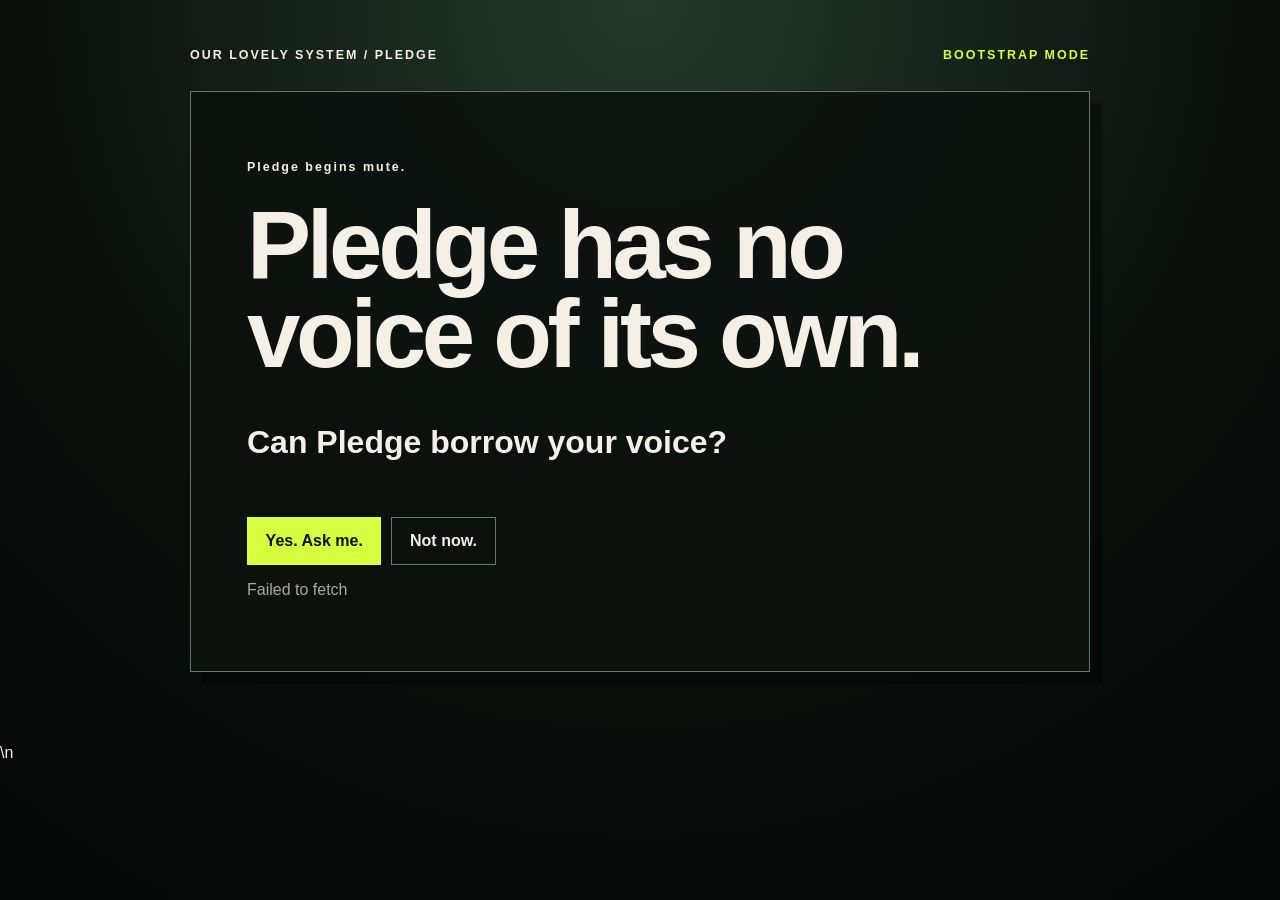
==== index.html @ 9905e657 "Activate Pledge when a usable voice exists" ====
<!doctype html>
<html lang="en">
<head>
  <meta charset="utf-8">
  <meta name="viewport" content="width=device-width,initial-scale=1">
  <meta name="description" content="Pledge borrows human voices, with permission, for a limited time.">
  <title>Pledge — Our Lovely System</title>
  <link rel="stylesheet" href="./styles.css">
</head>
<body>
  <main class="shell">
    <header class="masthead">
      <p class="eyebrow">OUR LOVELY SYSTEM / PLEDGE</p>
      <p id="modeLabel" class="mode">BOOTSTRAP MODE</p>
    </header>

    <section id="landing" class="panel hero" aria-labelledby="landingTitle">
      <p id="landingKicker" class="kicker">Pledge begins mute.</p>
      <h1 id="landingTitle">Pledge has no voice of its own.</h1>
      <p id="landingQuestion" class="question">Can Pledge borrow your voice?</p>
      <audio id="challengeAudio" controls hidden></audio>
      <div id="bootstrapActions" class="actions">
        <button id="agreeButton" class="primary" type="button">Yes. Ask me.</button>
        <button id="declineButton" class="quiet" type="button">Not now.</button>
      </div>
      <p id="landingStatus" class="status" aria-live="polite"></p>
    </section>

    <section id="solicitation" class="panel" aria-labelledby="solicitationTitle" hidden>
      <p class="kicker">VOICE SOLICITATION / BOOTSTRAP</p>
      <h2 id="solicitationTitle">Lend Pledge a question.</h2>
      <p class="prompt">Record a voice track that asks the listener:</p>
      <blockquote>Who are you?</blockquote>
      <p class="allowance">Humor, rearrangement, and interpretation are welcome. Perform the function; exact repetition is unnecessary.</p>

      <div class="recorder" aria-label="Voice recorder">
        <div class="meter-frame">
          <div class="meter-heading"><span>MICROPHONE</span><span id="meterState">READY</span></div>
          <canvas id="meter" width="900" height="120" aria-label="Live microphone level"></canvas>
        </div>
        <div class="controls">
          <button id="recordButton" class="primary" type="button">Record</button>
          <button id="stopButton" type="button" disabled>Stop</button>
          <button id="discardButton" type="button" disabled>Discard</button>
        </div>
        <p class="timer"><span id="recordingState">Ready</span> <span id="timer">0:00</span></p>
        <audio id="preview" controls hidden></audio>
      </div>

      <fieldset>
        <legend>How long may Pledge borrow this recording?</legend>
        <label><input type="radio" name="term" value="1-day" checked> 1 day</label>
        <label><input type="radio" name="term" value="1-week"> 1 week</label>
        <label><input type="radio" name="term" value="1-month"> 1 month</label>
        <label><input type="radio" name="term" value="1-year"> 1 year</label>
      </fieldset>

      <div class="actions">
        <button id="submitButton" class="primary" type="button" disabled>Submit voice</button>
        <button id="cancelButton" class="quiet" type="button">Cancel</button>
      </div>
      <p id="submissionStatus" class="status" aria-live="polite"></p>
      <p class="prototype-note">Pledge accepts the envelope now. Transcription and content validation happen later.</p>
    </section>

    <section id="comeBack" class="panel hero" aria-labelledby="comeBackTitle" hidden>
      <p class="kicker">ENVELOPE ACCEPTED</p>
      <h2 id="comeBackTitle">Come back soon.</h2>
      <p>Your recording is durable and queued. Content evaluation happens asynchronously; you do not need to wait.</p>
      <button id="returnButton" class="primary" type="button">Return to Pledge</button>
    </section>
  </main>
  <script src="./config.js"></script>\n  <script src="./app.js"></script>
</body>
</html>
---- styles.css ----
:root{color-scheme:dark;--ink:#f4f0e5;--muted:#aaa89f;--paper:#111713;--line:#69756b;--acid:#d6ff3f;--danger:#ff725c;font-family:Arial,Helvetica,sans-serif}
*{box-sizing:border-box}
body{margin:0;min-height:100vh;color:var(--ink);background:radial-gradient(circle at 50% 0,#25392b 0,#0b100d 54%,#050706 100%)}
button,input{font:inherit}
button{min-height:48px;padding:.7rem 1.1rem;border:1px solid var(--line);background:#263029;color:var(--ink);font-weight:800;cursor:pointer}
button:hover:not(:disabled){border-color:var(--acid);color:var(--acid)}
button:disabled{cursor:not-allowed;opacity:.42}
button.primary{background:var(--acid);border-color:var(--acid);color:#111}
button.primary:hover:not(:disabled){background:#edff9e;color:#111}
button.quiet{background:transparent}
.shell{width:min(900px,calc(100% - 32px));margin:0 auto;padding:36px 0 72px}
.masthead{display:flex;justify-content:space-between;gap:20px;align-items:center;margin-bottom:16px}
.eyebrow,.mode,.kicker{font-size:.78rem;font-weight:900;letter-spacing:.16em}
.mode{color:var(--acid)}
.panel{border:1px solid var(--line);background:rgba(12,18,14,.94);box-shadow:12px 12px 0 rgba(0,0,0,.35);padding:clamp(24px,5vw,56px)}
.hero{min-height:440px;display:flex;flex-direction:column;justify-content:center}
h1,h2{max-width:780px;margin:.15em 0;font-size:clamp(2.6rem,8vw,6rem);line-height:.92;letter-spacing:-.045em}
h2{font-size:clamp(2.2rem,6vw,4.8rem)}
.question,.prompt{font-size:clamp(1.25rem,3vw,2rem);font-weight:700}
blockquote{margin:22px 0;padding:18px 24px;border-left:7px solid var(--acid);font-size:clamp(2rem,6vw,4rem);font-weight:900}
.allowance,.status,.prototype-note{color:var(--muted)}
.actions,.controls{display:flex;flex-wrap:wrap;gap:10px;margin-top:24px}
.recorder{margin:28px 0}
.meter-frame{border:1px solid var(--line);padding:10px;background:#050706}
.meter-heading{display:flex;justify-content:space-between;font-size:.72rem;font-weight:900;letter-spacing:.16em;color:var(--muted)}
canvas{display:block;width:100%;height:100px;margin-top:8px;background:#020302}
.timer{display:flex;justify-content:space-between;font-variant-numeric:tabular-nums}
audio{width:100%;margin-top:12px}
fieldset{display:flex;flex-wrap:wrap;gap:12px 24px;margin:24px 0 0;padding:18px;border:1px solid var(--line)}
legend{padding:0 8px;font-weight:800}
label{white-space:nowrap}
.prototype-note{border-top:1px solid var(--line);margin-top:24px;padding-top:16px;font-size:.9rem}
[hidden]{display:none!important}
@media(max-width:600px){.shell{width:min(100% - 20px,900px);padding-top:14px}.masthead{align-items:flex-start;flex-direction:column;gap:4px}.panel{padding:24px 18px}.hero{min-height:390px}fieldset{display:grid}.actions button{flex:1 1 100%}}
@media(prefers-reduced-motion:reduce){*{scroll-behavior:auto!important}}
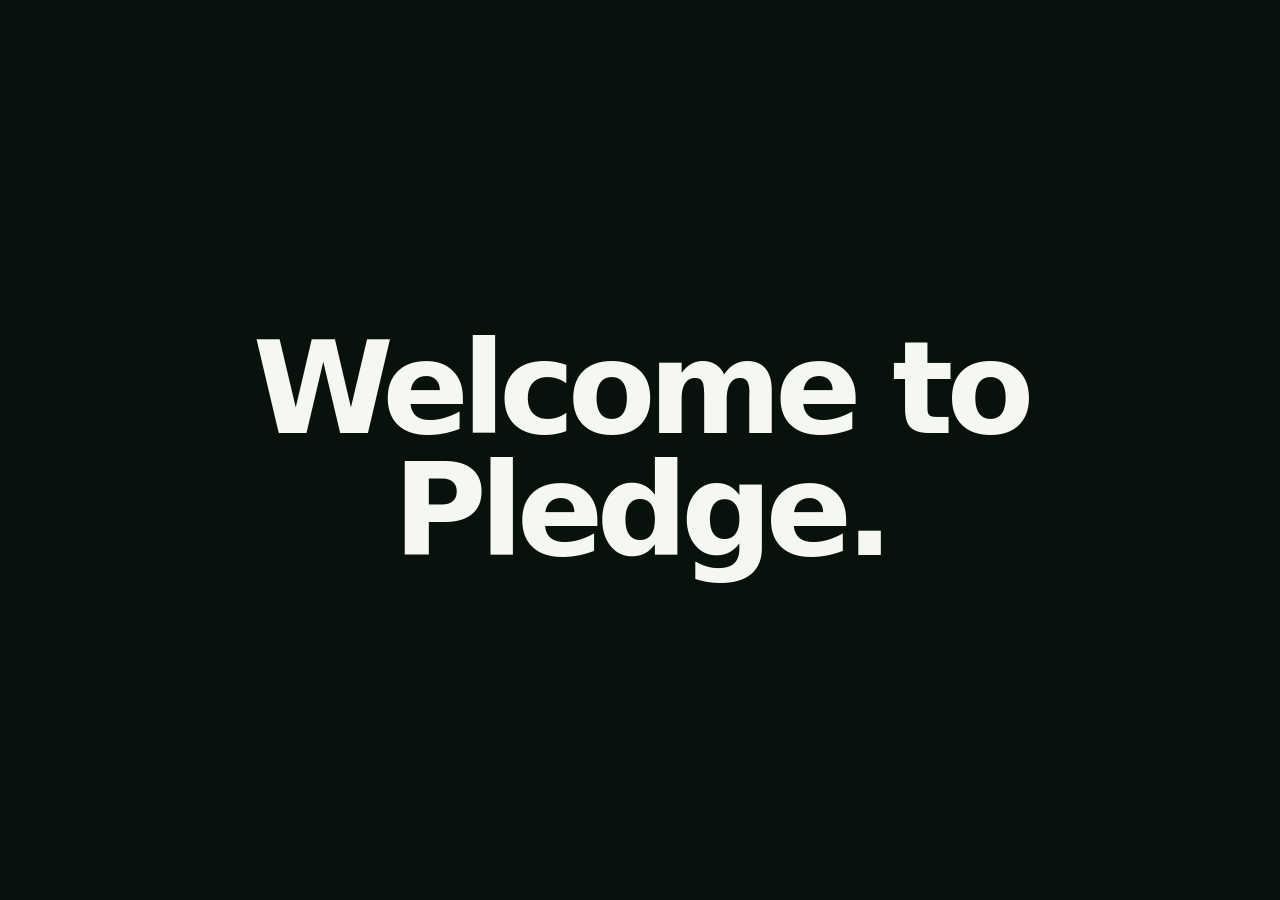
==== commit 6ab1f418: "Add minimal Pledge welcome page" ====
--- a/index.html
+++ b/index.html
@@ -2,74 +2,41 @@
 <html lang="en">
 <head>
   <meta charset="utf-8">
-  <meta name="viewport" content="width=device-width,initial-scale=1">
-  <meta name="description" content="Pledge borrows human voices, with permission, for a limited time.">
-  <title>Pledge — Our Lovely System</title>
-  <link rel="stylesheet" href="./styles.css">
+  <meta name="viewport" content="width=device-width, initial-scale=1">
+  <title>Pledge</title>
+  <style>
+    * {
+      box-sizing: border-box;
+    }
+
+    html,
+    body {
+      min-height: 100%;
+      margin: 0;
+    }
+
+    body {
+      display: grid;
+      min-height: 100vh;
+      place-items: center;
+      padding: 2rem;
+      color: #f5f7f2;
+      background: #08110c;
+      font-family: system-ui, -apple-system, BlinkMacSystemFont, "Segoe UI", sans-serif;
+    }
+
+    h1 {
+      margin: 0;
+      font-size: clamp(3rem, 10vw, 8rem);
+      line-height: 0.95;
+      letter-spacing: -0.055em;
+      text-align: center;
+    }
+  </style>
 </head>
 <body>
-  <main class="shell">
-    <header class="masthead">
-      <p class="eyebrow">OUR LOVELY SYSTEM / PLEDGE</p>
-      <p id="modeLabel" class="mode">BOOTSTRAP MODE</p>
-    </header>
-
-    <section id="landing" class="panel hero" aria-labelledby="landingTitle">
-      <p id="landingKicker" class="kicker">Pledge begins mute.</p>
-      <h1 id="landingTitle">Pledge has no voice of its own.</h1>
-      <p id="landingQuestion" class="question">Can Pledge borrow your voice?</p>
-      <audio id="challengeAudio" controls hidden></audio>
-      <div id="bootstrapActions" class="actions">
-        <button id="agreeButton" class="primary" type="button">Yes. Ask me.</button>
-        <button id="declineButton" class="quiet" type="button">Not now.</button>
-      </div>
-      <p id="landingStatus" class="status" aria-live="polite"></p>
-    </section>
-
-    <section id="solicitation" class="panel" aria-labelledby="solicitationTitle" hidden>
-      <p class="kicker">VOICE SOLICITATION / BOOTSTRAP</p>
-      <h2 id="solicitationTitle">Lend Pledge a question.</h2>
-      <p class="prompt">Record a voice track that asks the listener:</p>
-      <blockquote>Who are you?</blockquote>
-      <p class="allowance">Humor, rearrangement, and interpretation are welcome. Perform the function; exact repetition is unnecessary.</p>
-
-      <div class="recorder" aria-label="Voice recorder">
-        <div class="meter-frame">
-          <div class="meter-heading"><span>MICROPHONE</span><span id="meterState">READY</span></div>
-          <canvas id="meter" width="900" height="120" aria-label="Live microphone level"></canvas>
-        </div>
-        <div class="controls">
-          <button id="recordButton" class="primary" type="button">Record</button>
-          <button id="stopButton" type="button" disabled>Stop</button>
-          <button id="discardButton" type="button" disabled>Discard</button>
-        </div>
-        <p class="timer"><span id="recordingState">Ready</span> <span id="timer">0:00</span></p>
-        <audio id="preview" controls hidden></audio>
-      </div>
-
-      <fieldset>
-        <legend>How long may Pledge borrow this recording?</legend>
-        <label><input type="radio" name="term" value="1-day" checked> 1 day</label>
-        <label><input type="radio" name="term" value="1-week"> 1 week</label>
-        <label><input type="radio" name="term" value="1-month"> 1 month</label>
-        <label><input type="radio" name="term" value="1-year"> 1 year</label>
-      </fieldset>
-
-      <div class="actions">
-        <button id="submitButton" class="primary" type="button" disabled>Submit voice</button>
-        <button id="cancelButton" class="quiet" type="button">Cancel</button>
-      </div>
-      <p id="submissionStatus" class="status" aria-live="polite"></p>
-      <p class="prototype-note">Pledge accepts the envelope now. Transcription and content validation happen later.</p>
-    </section>
-
-    <section id="comeBack" class="panel hero" aria-labelledby="comeBackTitle" hidden>
-      <p class="kicker">ENVELOPE ACCEPTED</p>
-      <h2 id="comeBackTitle">Come back soon.</h2>
-      <p>Your recording is durable and queued. Content evaluation happens asynchronously; you do not need to wait.</p>
-      <button id="returnButton" class="primary" type="button">Return to Pledge</button>
-    </section>
+  <main>
+    <h1>Welcome to Pledge.</h1>
   </main>
-  <script src="./config.js"></script>\n  <script src="./app.js"></script>
 </body>
 </html>
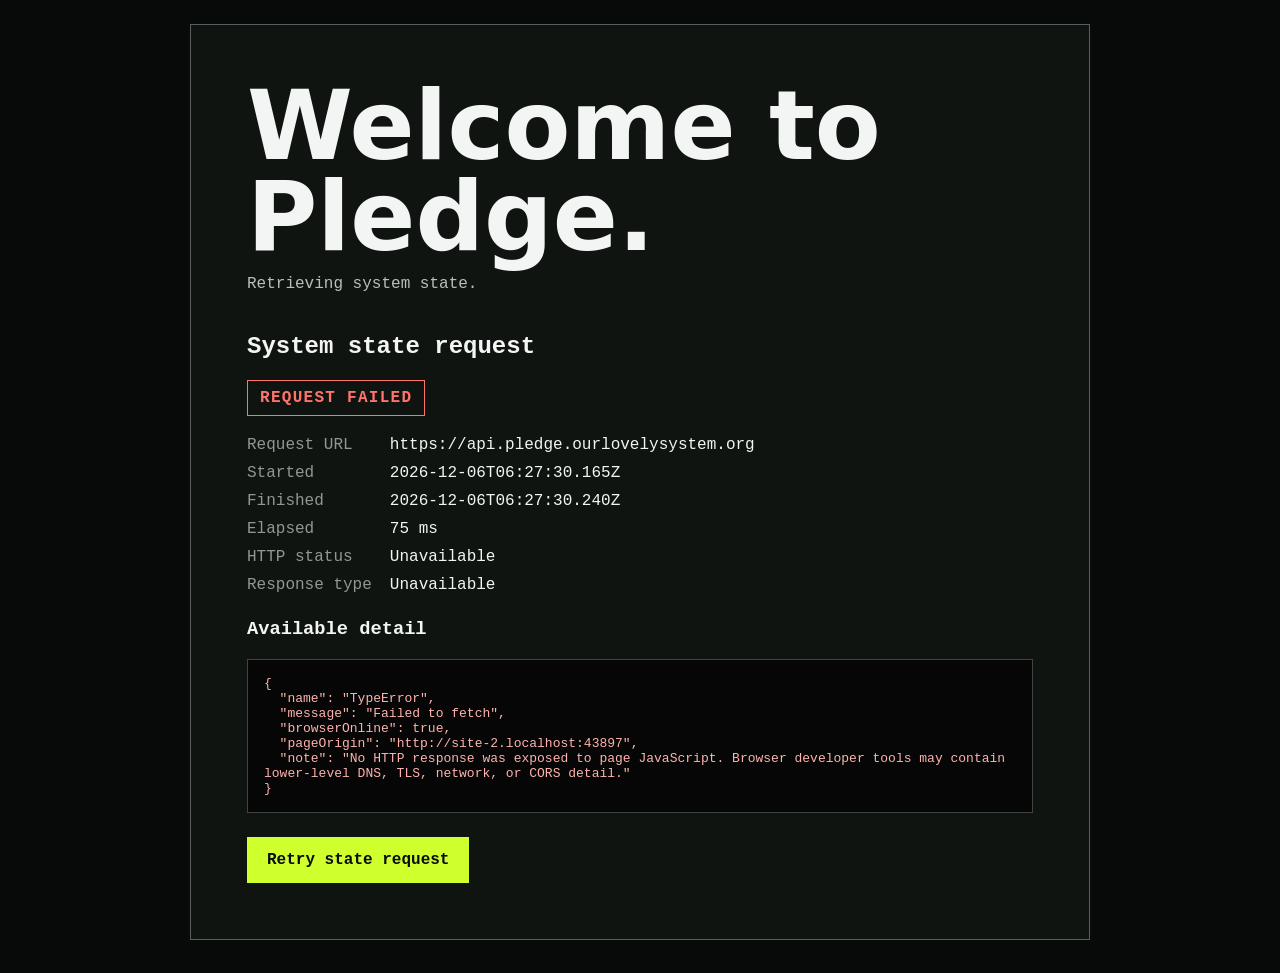
==== commit ecf521d9: "Surface initial Pledge state request failure" ====
--- a/index.html
+++ b/index.html
@@ -3,40 +3,191 @@
 <head>
   <meta charset="utf-8">
   <meta name="viewport" content="width=device-width, initial-scale=1">
-  <title>Pledge</title>
+  <title>Pledge — System state</title>
   <style>
-    * {
-      box-sizing: border-box;
+    :root {
+      color-scheme: dark;
+      font-family: ui-monospace, SFMono-Regular, Menlo, Monaco, Consolas, monospace;
+      background: #080a09;
+      color: #f2f5f3;
     }
 
-    html,
+    * { box-sizing: border-box; }
+
     body {
-      min-height: 100%;
       margin: 0;
+      min-height: 100vh;
+      display: grid;
+      place-items: center;
+      padding: 24px;
     }
 
-    body {
-      display: grid;
-      min-height: 100vh;
-      place-items: center;
-      padding: 2rem;
-      color: #f5f7f2;
-      background: #08110c;
-      font-family: system-ui, -apple-system, BlinkMacSystemFont, "Segoe UI", sans-serif;
+    main {
+      width: min(900px, 100%);
+      border: 1px solid #58605b;
+      background: #101411;
+      padding: clamp(24px, 5vw, 56px);
     }
 
     h1 {
-      margin: 0;
-      font-size: clamp(3rem, 10vw, 8rem);
-      line-height: 0.95;
-      letter-spacing: -0.055em;
-      text-align: center;
+      margin: 0 0 12px;
+      font-family: system-ui, sans-serif;
+      font-size: clamp(2.5rem, 8vw, 6rem);
+      line-height: .95;
+    }
+
+    .lede { margin: 0 0 40px; color: #b8c0bb; }
+
+    .status {
+      display: inline-block;
+      margin-bottom: 20px;
+      padding: 8px 12px;
+      border: 1px solid currentColor;
+      font-weight: 800;
+      text-transform: uppercase;
+      letter-spacing: .08em;
+    }
+
+    .status.pending { color: #f3d45d; }
+    .status.success { color: #73e69a; }
+    .status.error { color: #ff746c; }
+
+    dl {
+      display: grid;
+      grid-template-columns: max-content minmax(0, 1fr);
+      gap: 10px 18px;
+      margin: 0 0 24px;
+    }
+
+    dt { color: #8f9993; }
+    dd { margin: 0; overflow-wrap: anywhere; }
+
+    pre {
+      min-height: 110px;
+      margin: 0 0 24px;
+      padding: 16px;
+      overflow: auto;
+      border: 1px solid #3d4540;
+      background: #050605;
+      color: #ffb3ae;
+      white-space: pre-wrap;
+      overflow-wrap: anywhere;
+    }
+
+    button {
+      appearance: none;
+      border: 2px solid #d0ff2e;
+      background: #d0ff2e;
+      color: #0a0c0b;
+      padding: 12px 18px;
+      font: inherit;
+      font-weight: 900;
+      cursor: pointer;
+    }
+
+    button:disabled { cursor: wait; opacity: .55; }
+
+    @media (max-width: 600px) {
+      dl { grid-template-columns: 1fr; gap: 4px; }
+      dd { margin-bottom: 10px; }
     }
   </style>
 </head>
 <body>
   <main>
     <h1>Welcome to Pledge.</h1>
+    <p class="lede">Retrieving system state.</p>
+
+    <section aria-labelledby="state-heading">
+      <h2 id="state-heading">System state request</h2>
+      <div id="status" class="status pending" role="status" aria-live="polite">Pending</div>
+
+      <dl>
+        <dt>Request URL</dt>
+        <dd id="request-url"></dd>
+        <dt>Started</dt>
+        <dd id="started">—</dd>
+        <dt>Finished</dt>
+        <dd id="finished">—</dd>
+        <dt>Elapsed</dt>
+        <dd id="elapsed">—</dd>
+        <dt>HTTP status</dt>
+        <dd id="http-status">Unavailable</dd>
+        <dt>Response type</dt>
+        <dd id="response-type">Unavailable</dd>
+      </dl>
+
+      <h3>Available detail</h3>
+      <pre id="detail">Request has not completed.</pre>
+      <button id="retry" type="button">Retry state request</button>
+    </section>
   </main>
+
+  <script>
+    const STATE_URL = "https://api.pledge.ourlovelysystem.org";
+    const elements = {
+      status: document.querySelector("#status"),
+      requestUrl: document.querySelector("#request-url"),
+      started: document.querySelector("#started"),
+      finished: document.querySelector("#finished"),
+      elapsed: document.querySelector("#elapsed"),
+      httpStatus: document.querySelector("#http-status"),
+      responseType: document.querySelector("#response-type"),
+      detail: document.querySelector("#detail"),
+      retry: document.querySelector("#retry")
+    };
+
+    elements.requestUrl.textContent = STATE_URL;
+
+    function setStatus(label, state) {
+      elements.status.textContent = label;
+      elements.status.className = `status ${state}`;
+    }
+
+    async function retrieveState() {
+      const startedAt = new Date();
+      const startedClock = performance.now();
+
+      elements.retry.disabled = true;
+      setStatus("Requesting", "pending");
+      elements.started.textContent = startedAt.toISOString();
+      elements.finished.textContent = "—";
+      elements.elapsed.textContent = "—";
+      elements.httpStatus.textContent = "Unavailable";
+      elements.responseType.textContent = "Unavailable";
+      elements.detail.textContent = "Waiting for the browser request to complete.";
+
+      try {
+        const response = await fetch(STATE_URL, {
+          method: "GET",
+          headers: { Accept: "application/json" },
+          cache: "no-store"
+        });
+        const body = await response.text();
+
+        elements.httpStatus.textContent = `${response.status} ${response.statusText || ""}`.trim();
+        elements.responseType.textContent = response.headers.get("content-type") || "Not supplied";
+        elements.detail.textContent = body || "The response body was empty.";
+        setStatus(response.ok ? "State received" : "HTTP error", response.ok ? "success" : "error");
+      } catch (error) {
+        setStatus("Request failed", "error");
+        elements.detail.textContent = JSON.stringify({
+          name: error?.name || "Unknown error",
+          message: error?.message || String(error),
+          browserOnline: navigator.onLine,
+          pageOrigin: location.origin,
+          note: "No HTTP response was exposed to page JavaScript. Browser developer tools may contain lower-level DNS, TLS, network, or CORS detail."
+        }, null, 2);
+      } finally {
+        const finishedAt = new Date();
+        elements.finished.textContent = finishedAt.toISOString();
+        elements.elapsed.textContent = `${Math.round(performance.now() - startedClock)} ms`;
+        elements.retry.disabled = false;
+      }
+    }
+
+    elements.retry.addEventListener("click", retrieveState);
+    retrieveState();
+  </script>
 </body>
 </html>
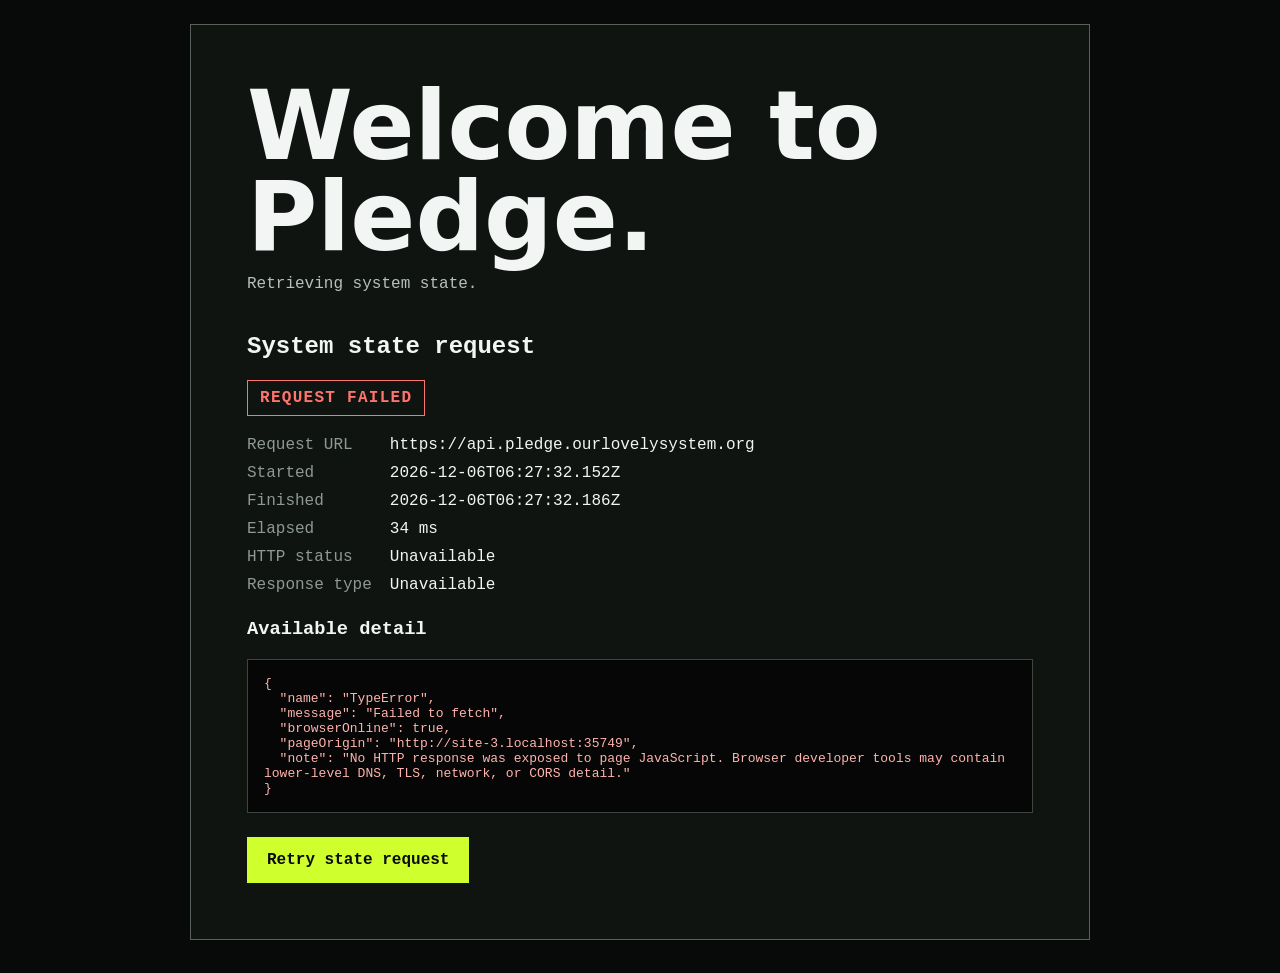
==== commit 4a89ff8d: "Render voiceless Pledge state" ====
--- a/index.html
+++ b/index.html
@@ -3,190 +3,133 @@
 <head>
   <meta charset="utf-8">
   <meta name="viewport" content="width=device-width, initial-scale=1">
-  <title>Pledge — System state</title>
+  <title>Pledge</title>
   <style>
-    :root {
-      color-scheme: dark;
-      font-family: ui-monospace, SFMono-Regular, Menlo, Monaco, Consolas, monospace;
-      background: #080a09;
-      color: #f2f5f3;
-    }
-
-    * { box-sizing: border-box; }
-
-    body {
-      margin: 0;
-      min-height: 100vh;
-      display: grid;
-      place-items: center;
-      padding: 24px;
-    }
-
-    main {
-      width: min(900px, 100%);
-      border: 1px solid #58605b;
-      background: #101411;
-      padding: clamp(24px, 5vw, 56px);
-    }
-
-    h1 {
-      margin: 0 0 12px;
-      font-family: system-ui, sans-serif;
-      font-size: clamp(2.5rem, 8vw, 6rem);
-      line-height: .95;
-    }
-
-    .lede { margin: 0 0 40px; color: #b8c0bb; }
-
-    .status {
-      display: inline-block;
-      margin-bottom: 20px;
-      padding: 8px 12px;
-      border: 1px solid currentColor;
-      font-weight: 800;
-      text-transform: uppercase;
-      letter-spacing: .08em;
-    }
-
-    .status.pending { color: #f3d45d; }
-    .status.success { color: #73e69a; }
-    .status.error { color: #ff746c; }
-
-    dl {
-      display: grid;
-      grid-template-columns: max-content minmax(0, 1fr);
-      gap: 10px 18px;
-      margin: 0 0 24px;
-    }
-
-    dt { color: #8f9993; }
-    dd { margin: 0; overflow-wrap: anywhere; }
-
-    pre {
-      min-height: 110px;
-      margin: 0 0 24px;
-      padding: 16px;
-      overflow: auto;
-      border: 1px solid #3d4540;
-      background: #050605;
-      color: #ffb3ae;
-      white-space: pre-wrap;
-      overflow-wrap: anywhere;
-    }
-
-    button {
-      appearance: none;
-      border: 2px solid #d0ff2e;
-      background: #d0ff2e;
-      color: #0a0c0b;
-      padding: 12px 18px;
-      font: inherit;
-      font-weight: 900;
-      cursor: pointer;
-    }
-
-    button:disabled { cursor: wait; opacity: .55; }
-
-    @media (max-width: 600px) {
-      dl { grid-template-columns: 1fr; gap: 4px; }
-      dd { margin-bottom: 10px; }
+    :root { color-scheme:dark; font-family:ui-monospace,SFMono-Regular,Menlo,Monaco,Consolas,monospace; background:#080a09; color:#f2f5f3 }
+    * { box-sizing:border-box }
+    [hidden] { display:none!important }
+    body { margin:0; min-height:100vh; background:#080a09 }
+    .diagnostic-page { min-height:100vh; display:grid; place-items:center; padding:24px }
+    .diagnostic-panel { width:min(900px,100%); border:1px solid #58605b; background:#101411; padding:clamp(24px,5vw,56px) }
+    .diagnostic-panel h1 { margin:0 0 12px; font-family:system-ui,sans-serif; font-size:clamp(2.5rem,8vw,6rem); line-height:.95 }
+    .lede { margin:0 0 40px; color:#b8c0bb }
+    .status { display:inline-block; margin-bottom:20px; padding:8px 12px; border:1px solid currentColor; font-weight:800; text-transform:uppercase; letter-spacing:.08em }
+    .status.pending { color:#f3d45d } .status.success { color:#73e69a } .status.error { color:#ff746c }
+    dl { display:grid; grid-template-columns:max-content minmax(0,1fr); gap:10px 18px; margin:0 0 24px }
+    dt { color:#8f9993 } dd { margin:0; overflow-wrap:anywhere }
+    pre { min-height:110px; margin:0 0 24px; padding:16px; overflow:auto; border:1px solid #3d4540; background:#050605; color:#ffb3ae; white-space:pre-wrap; overflow-wrap:anywhere }
+    button { appearance:none; font:inherit; font-weight:800 }
+    #retry { border:2px solid #d0ff2e; background:#d0ff2e; color:#0a0c0b; padding:12px 18px; cursor:pointer }
+    #retry:disabled { cursor:wait; opacity:.55 }
+    .voiceless-page { position:relative; min-height:100svh; display:flex; align-items:flex-end; overflow:hidden; isolation:isolate; background:#11110f url("./iwazuru.jpeg") center 35%/cover no-repeat; color:#f7f3e9 }
+    .voiceless-page::before { content:""; position:absolute; inset:0; z-index:-1; background:linear-gradient(180deg,rgba(6,6,5,.08) 8%,rgba(6,6,5,.35) 52%,rgba(6,6,5,.86) 100%),linear-gradient(90deg,rgba(6,6,5,.74) 0%,rgba(6,6,5,.16) 66%,rgba(6,6,5,.3) 100%) }
+    .voiceless-panel { width:min(46rem,100%); padding:clamp(2rem,7vw,6rem); padding-bottom:clamp(2.5rem,9vh,6.5rem) }
+    .voiceless-panel h1 { max-width:13ch; margin:0; font-family:Georgia,"Times New Roman",serif; font-size:clamp(3rem,7vw,6.8rem); font-weight:400; letter-spacing:-.045em; line-height:.94; text-wrap:balance; text-shadow:0 2px 28px rgba(0,0,0,.48) }
+    .voiceless-panel p { margin:clamp(1.5rem,3.5vw,2.5rem) 0 0; font-family:Georgia,"Times New Roman",serif; font-size:clamp(1.15rem,2vw,1.55rem); line-height:1.4; color:rgba(247,243,233,.86); text-shadow:0 1px 16px rgba(0,0,0,.7) }
+    .voiceless-actions { display:flex; flex-wrap:wrap; gap:.75rem; margin-top:clamp(1.6rem,4vw,2.75rem) }
+    .choice { min-width:8.75rem; height:3.6rem; border-radius:.2rem; padding:0 1.65rem; font-size:1.05rem; letter-spacing:.035em; box-shadow:0 8px 26px rgba(0,0,0,.25); cursor:default }
+    .choice-yes { border:1px solid #d7ff2f; background:#d7ff2f; color:#10110d }
+    .choice-undecided { border:1px solid #f7f3e9; background:rgba(247,243,233,.92); color:#171811 }
+    .choice-no { border:1px solid rgba(247,243,233,.72); background:rgba(13,13,11,.48); color:#f7f3e9 }
+    @media(max-width:640px) {
+      .voiceless-page { background-position:58% center }
+      .voiceless-panel { padding-inline:1.35rem }
+      .voiceless-actions { display:grid; grid-template-columns:1fr }
+      .choice { width:100% }
+      dl { grid-template-columns:1fr; gap:4px } dd { margin-bottom:10px }
     }
   </style>
 </head>
 <body>
-  <main>
-    <h1>Welcome to Pledge.</h1>
-    <p class="lede">Retrieving system state.</p>
-
-    <section aria-labelledby="state-heading">
-      <h2 id="state-heading">System state request</h2>
-      <div id="status" class="status pending" role="status" aria-live="polite">Pending</div>
-
-      <dl>
-        <dt>Request URL</dt>
-        <dd id="request-url"></dd>
-        <dt>Started</dt>
-        <dd id="started">—</dd>
-        <dt>Finished</dt>
-        <dd id="finished">—</dd>
-        <dt>Elapsed</dt>
-        <dd id="elapsed">—</dd>
-        <dt>HTTP status</dt>
-        <dd id="http-status">Unavailable</dd>
-        <dt>Response type</dt>
-        <dd id="response-type">Unavailable</dd>
-      </dl>
-
-      <h3>Available detail</h3>
-      <pre id="detail">Request has not completed.</pre>
-      <button id="retry" type="button">Retry state request</button>
+  <main id="diagnostic-page" class="diagnostic-page">
+    <div class="diagnostic-panel">
+      <h1>Welcome to Pledge.</h1>
+      <p class="lede">Retrieving system state.</p>
+      <section aria-labelledby="state-heading">
+        <h2 id="state-heading">System state request</h2>
+        <div id="status" class="status pending" role="status" aria-live="polite">Pending</div>
+        <dl>
+          <dt>Request URL</dt><dd id="request-url"></dd>
+          <dt>Started</dt><dd id="started">—</dd>
+          <dt>Finished</dt><dd id="finished">—</dd>
+          <dt>Elapsed</dt><dd id="elapsed">—</dd>
+          <dt>HTTP status</dt><dd id="http-status">Unavailable</dd>
+          <dt>Response type</dt><dd id="response-type">Unavailable</dd>
+        </dl>
+        <h3>Available detail</h3>
+        <pre id="detail">Request has not completed.</pre>
+        <button id="retry" type="button">Retry state request</button>
+      </section>
+    </div>
+  </main>
+  <main id="voiceless-page" class="voiceless-page" hidden>
+    <section class="voiceless-panel" aria-labelledby="voiceless-title">
+      <h1 id="voiceless-title">Our Lovely System has no voice.</h1>
+      <p>Will you lend yours?</p>
+      <div class="voiceless-actions" aria-label="Response choices">
+        <button class="choice choice-yes" type="button">Yes</button>
+        <button class="choice choice-undecided" type="button">Undecided</button>
+        <button class="choice choice-no" type="button">No</button>
+      </div>
     </section>
   </main>
-
   <script>
     const STATE_URL = "https://api.pledge.ourlovelysystem.org";
+    const diagnosticPage = document.querySelector("#diagnostic-page");
+    const voicelessPage = document.querySelector("#voiceless-page");
     const elements = {
-      status: document.querySelector("#status"),
-      requestUrl: document.querySelector("#request-url"),
-      started: document.querySelector("#started"),
-      finished: document.querySelector("#finished"),
-      elapsed: document.querySelector("#elapsed"),
-      httpStatus: document.querySelector("#http-status"),
-      responseType: document.querySelector("#response-type"),
-      detail: document.querySelector("#detail"),
-      retry: document.querySelector("#retry")
+      status:document.querySelector("#status"), requestUrl:document.querySelector("#request-url"),
+      started:document.querySelector("#started"), finished:document.querySelector("#finished"),
+      elapsed:document.querySelector("#elapsed"), httpStatus:document.querySelector("#http-status"),
+      responseType:document.querySelector("#response-type"), detail:document.querySelector("#detail"),
+      retry:document.querySelector("#retry")
     };
-
     elements.requestUrl.textContent = STATE_URL;
-
-    function setStatus(label, state) {
-      elements.status.textContent = label;
-      elements.status.className = `status ${state}`;
+    function setStatus(label,state) {
+      elements.status.textContent=label;
+      elements.status.className=`status ${state}`;
     }
-
+    function showRunMode(runMode) {
+      const voiceless=runMode==="voiceless";
+      diagnosticPage.hidden=voiceless;
+      voicelessPage.hidden=!voiceless;
+    }
     async function retrieveState() {
-      const startedAt = new Date();
-      const startedClock = performance.now();
-
-      elements.retry.disabled = true;
-      setStatus("Requesting", "pending");
-      elements.started.textContent = startedAt.toISOString();
-      elements.finished.textContent = "—";
-      elements.elapsed.textContent = "—";
-      elements.httpStatus.textContent = "Unavailable";
-      elements.responseType.textContent = "Unavailable";
-      elements.detail.textContent = "Waiting for the browser request to complete.";
-
+      const startedAt=new Date();
+      const startedClock=performance.now();
+      showRunMode(null);
+      elements.retry.disabled=true;
+      setStatus("Requesting","pending");
+      elements.started.textContent=startedAt.toISOString();
+      elements.finished.textContent="—";
+      elements.elapsed.textContent="—";
+      elements.httpStatus.textContent="Unavailable";
+      elements.responseType.textContent="Unavailable";
+      elements.detail.textContent="Waiting for the browser request to complete.";
       try {
-        const response = await fetch(STATE_URL, {
-          method: "GET",
-          headers: { Accept: "application/json" },
-          cache: "no-store"
-        });
-        const body = await response.text();
-
-        elements.httpStatus.textContent = `${response.status} ${response.statusText || ""}`.trim();
-        elements.responseType.textContent = response.headers.get("content-type") || "Not supplied";
-        elements.detail.textContent = body || "The response body was empty.";
-        setStatus(response.ok ? "State received" : "HTTP error", response.ok ? "success" : "error");
-      } catch (error) {
-        setStatus("Request failed", "error");
-        elements.detail.textContent = JSON.stringify({
-          name: error?.name || "Unknown error",
-          message: error?.message || String(error),
-          browserOnline: navigator.onLine,
-          pageOrigin: location.origin,
-          note: "No HTTP response was exposed to page JavaScript. Browser developer tools may contain lower-level DNS, TLS, network, or CORS detail."
-        }, null, 2);
+        const response=await fetch(STATE_URL,{method:"GET",headers:{Accept:"application/json"},cache:"no-store"});
+        const body=await response.text();
+        elements.httpStatus.textContent=`${response.status} ${response.statusText||""}`.trim();
+        elements.responseType.textContent=response.headers.get("content-type")||"Not supplied";
+        elements.detail.textContent=body||"The response body was empty.";
+        if(!response.ok){setStatus("HTTP error","error");return}
+        const state=JSON.parse(body);
+        setStatus("State received","success");
+        showRunMode(state.run_mode);
+      } catch(error) {
+        setStatus("Request failed","error");
+        elements.detail.textContent=JSON.stringify({
+          name:error?.name||"Unknown error", message:error?.message||String(error),
+          browserOnline:navigator.onLine, pageOrigin:location.origin,
+          note:"No HTTP response was exposed to page JavaScript. Browser developer tools may contain lower-level DNS, TLS, network, or CORS detail."
+        },null,2);
       } finally {
-        const finishedAt = new Date();
-        elements.finished.textContent = finishedAt.toISOString();
-        elements.elapsed.textContent = `${Math.round(performance.now() - startedClock)} ms`;
-        elements.retry.disabled = false;
+        elements.finished.textContent=new Date().toISOString();
+        elements.elapsed.textContent=`${Math.round(performance.now()-startedClock)} ms`;
+        elements.retry.disabled=false;
       }
     }
-
-    elements.retry.addEventListener("click", retrieveState);
+    elements.retry.addEventListener("click",retrieveState);
     retrieveState();
   </script>
 </body>
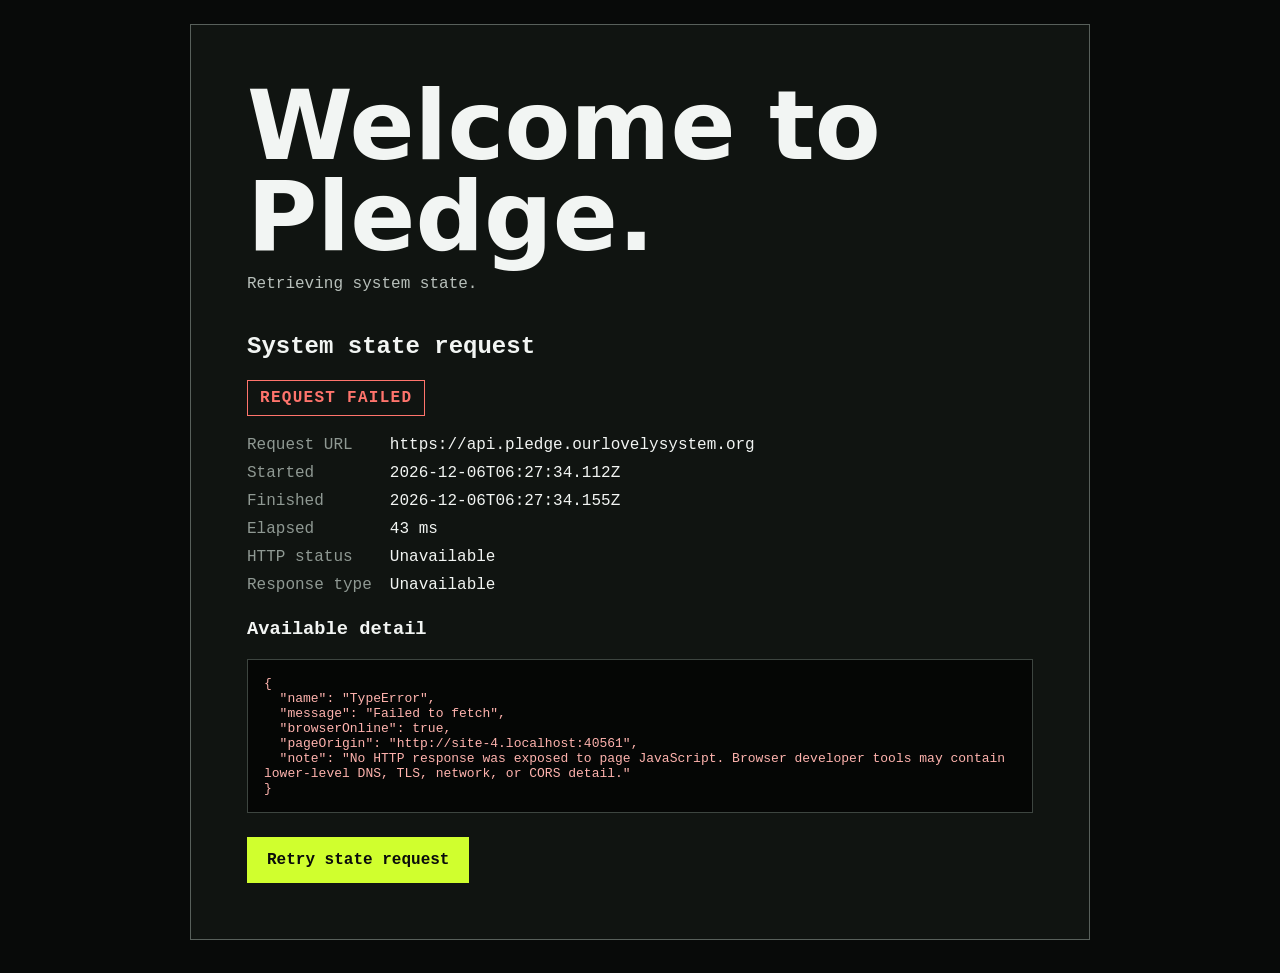
==== commit 98218a1e: "Explain how voice lending works" ====
--- a/index.html
+++ b/index.html
@@ -27,7 +27,7 @@
     .voiceless-panel h1 { max-width:13ch; margin:0; font-family:Georgia,"Times New Roman",serif; font-size:clamp(3rem,7vw,6.8rem); font-weight:400; letter-spacing:-.045em; line-height:.94; text-wrap:balance; text-shadow:0 2px 28px rgba(0,0,0,.48) }
     .voiceless-panel p { margin:clamp(1.5rem,3.5vw,2.5rem) 0 0; font-family:Georgia,"Times New Roman",serif; font-size:clamp(1.15rem,2vw,1.55rem); line-height:1.4; color:rgba(247,243,233,.86); text-shadow:0 1px 16px rgba(0,0,0,.7) }
     .voiceless-actions { display:flex; flex-wrap:wrap; gap:.75rem; margin-top:clamp(1.6rem,4vw,2.75rem) }
-    .choice { min-width:8.75rem; height:3.6rem; border-radius:.2rem; padding:0 1.65rem; font-size:1.05rem; letter-spacing:.035em; box-shadow:0 8px 26px rgba(0,0,0,.25); cursor:default }
+    .choice { min-width:8.75rem; height:3.6rem; display:inline-flex; align-items:center; justify-content:center; border-radius:.2rem; padding:0 1.65rem; font-size:1.05rem; letter-spacing:.035em; text-decoration:none; box-shadow:0 8px 26px rgba(0,0,0,.25); cursor:default }
     .choice-yes { border:1px solid #d7ff2f; background:#d7ff2f; color:#10110d }
     .choice-undecided { border:1px solid #f7f3e9; background:rgba(247,243,233,.92); color:#171811 }
     .choice-no { border:1px solid rgba(247,243,233,.72); background:rgba(13,13,11,.48); color:#f7f3e9 }
@@ -68,7 +68,7 @@
       <p>Will you lend yours?</p>
       <div class="voiceless-actions" aria-label="Response choices">
         <button class="choice choice-yes" type="button">Yes</button>
-        <button class="choice choice-undecided" type="button">Undecided</button>
+        <a class="choice choice-undecided" href="./how-voice-lending-works.html">Undecided</a>
         <button class="choice choice-no" type="button">No</button>
       </div>
     </section>
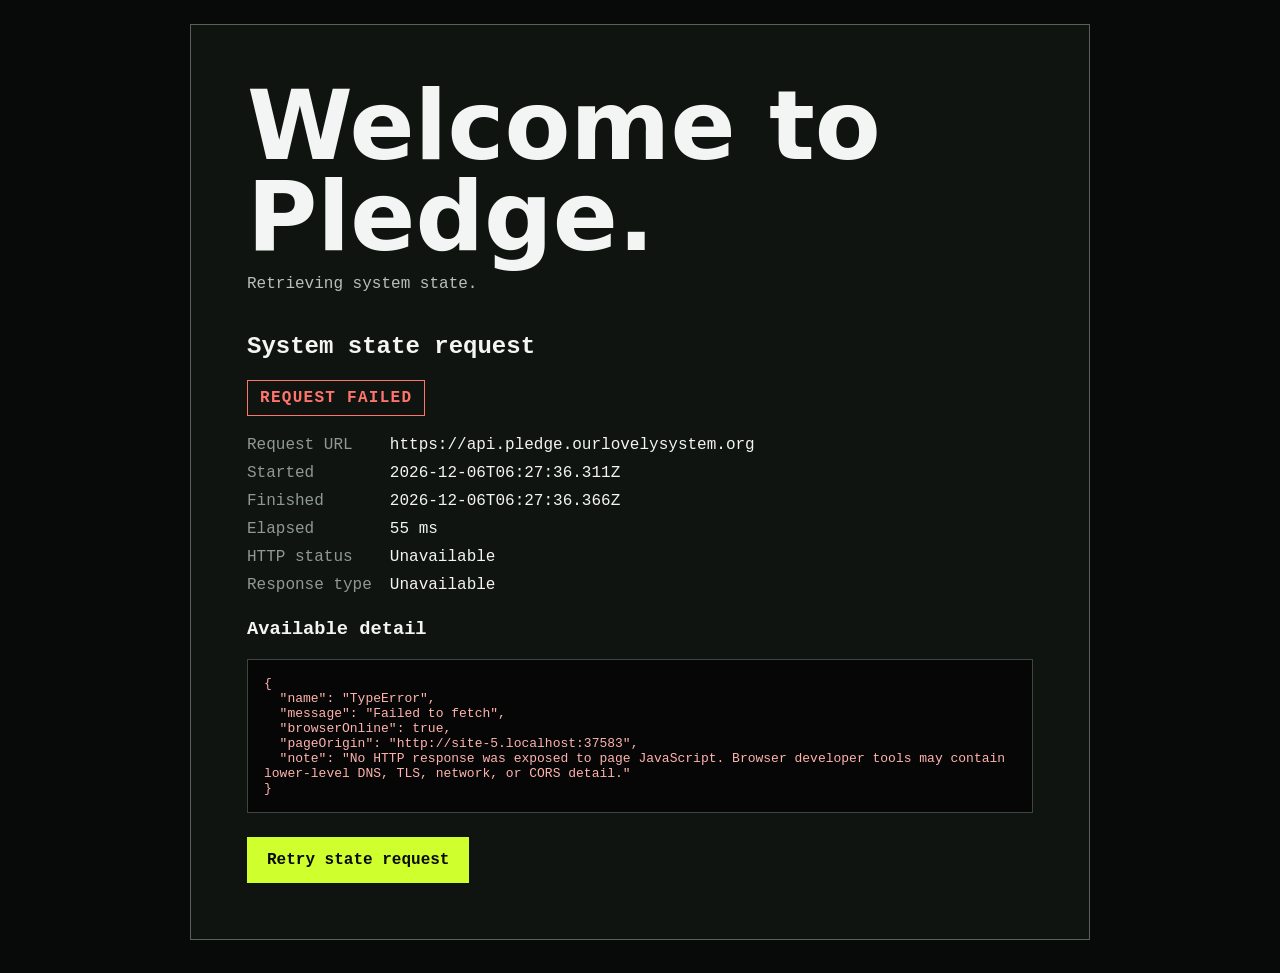
==== commit 0c0bedf5: "Open recording control from Pledge" ====
--- a/index.html
+++ b/index.html
@@ -67,7 +67,7 @@
       <h1 id="voiceless-title">Our Lovely System has no voice.</h1>
       <p>Will you lend yours?</p>
       <div class="voiceless-actions" aria-label="Response choices">
-        <button class="choice choice-yes" type="button">Yes</button>
+        <a class="choice choice-yes" href="./recording-control.html">Yes</a>
         <a class="choice choice-undecided" href="./how-voice-lending-works.html">Undecided</a>
         <button class="choice choice-no" type="button">No</button>
       </div>
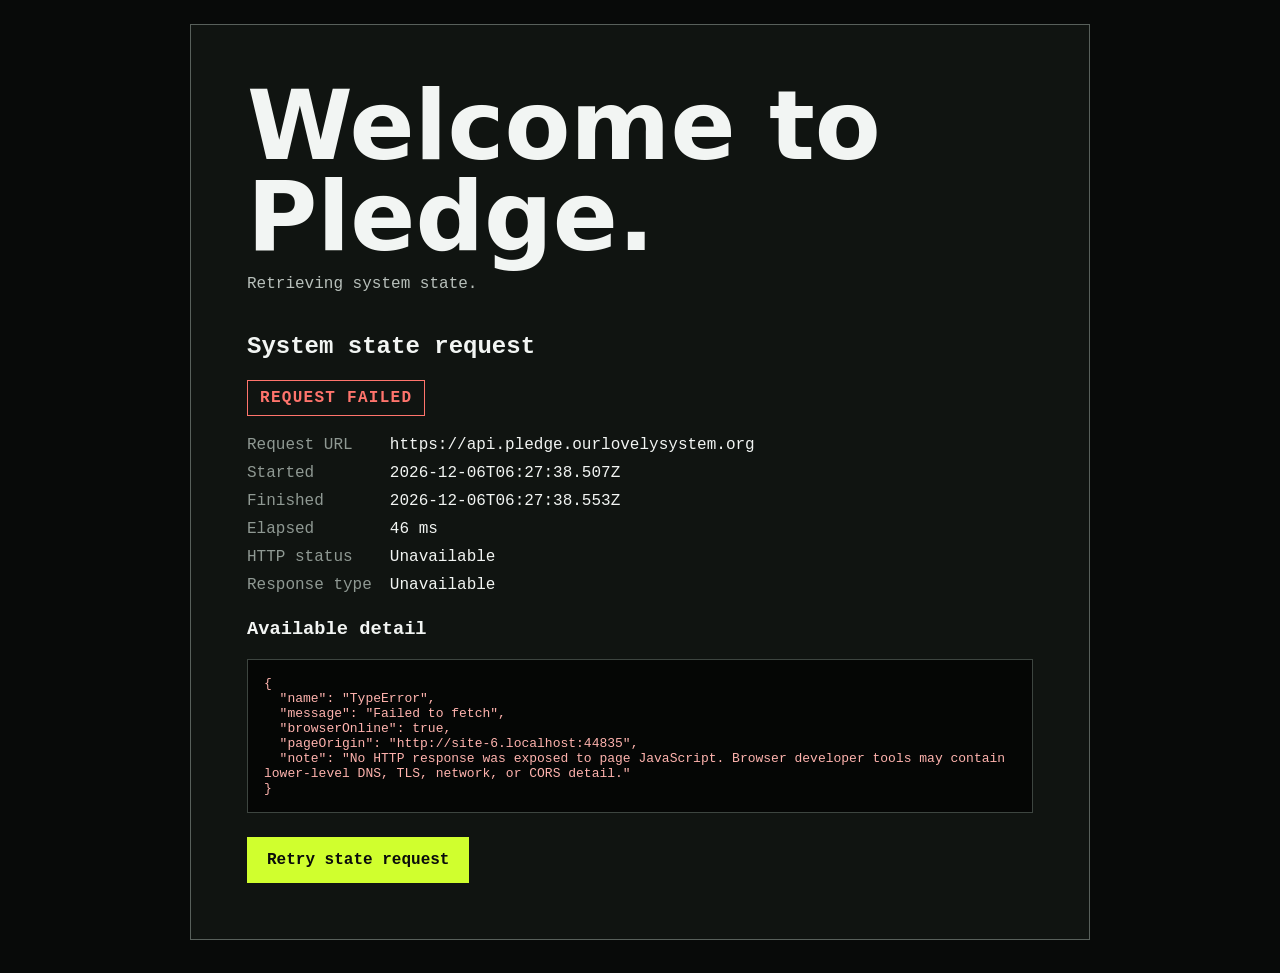
==== commit bf3c6554: "Add ready run mode page" ====
--- a/index.html
+++ b/index.html
@@ -31,6 +31,8 @@
     .choice-yes { border:1px solid #d7ff2f; background:#d7ff2f; color:#10110d }
     .choice-undecided { border:1px solid #f7f3e9; background:rgba(247,243,233,.92); color:#171811 }
     .choice-no { border:1px solid rgba(247,243,233,.72); background:rgba(13,13,11,.48); color:#f7f3e9 }
+    .ready-page { min-height:100svh; display:grid; place-items:center; background:#080a09; color:#f2f5f3 }
+    .ready-page h1 { margin:0; font:400 clamp(3rem,12vw,9rem)/1 Georgia,"Times New Roman",serif; letter-spacing:-.05em }
     @media(max-width:640px) {
       .voiceless-page { background-position:58% center }
       .voiceless-panel { padding-inline:1.35rem }
@@ -73,10 +75,14 @@
       </div>
     </section>
   </main>
+  <main id="ready-page" class="ready-page" hidden>
+    <h1>Ready.</h1>
+  </main>
   <script>
     const STATE_URL = "https://api.pledge.ourlovelysystem.org";
     const diagnosticPage = document.querySelector("#diagnostic-page");
     const voicelessPage = document.querySelector("#voiceless-page");
+    const readyPage = document.querySelector("#ready-page");
     const elements = {
       status:document.querySelector("#status"), requestUrl:document.querySelector("#request-url"),
       started:document.querySelector("#started"), finished:document.querySelector("#finished"),
@@ -91,8 +97,10 @@
     }
     function showRunMode(runMode) {
       const voiceless=runMode==="voiceless";
-      diagnosticPage.hidden=voiceless;
+      const ready=runMode==="ready";
+      diagnosticPage.hidden=voiceless||ready;
       voicelessPage.hidden=!voiceless;
+      readyPage.hidden=!ready;
     }
     async function retrieveState() {
       const startedAt=new Date();
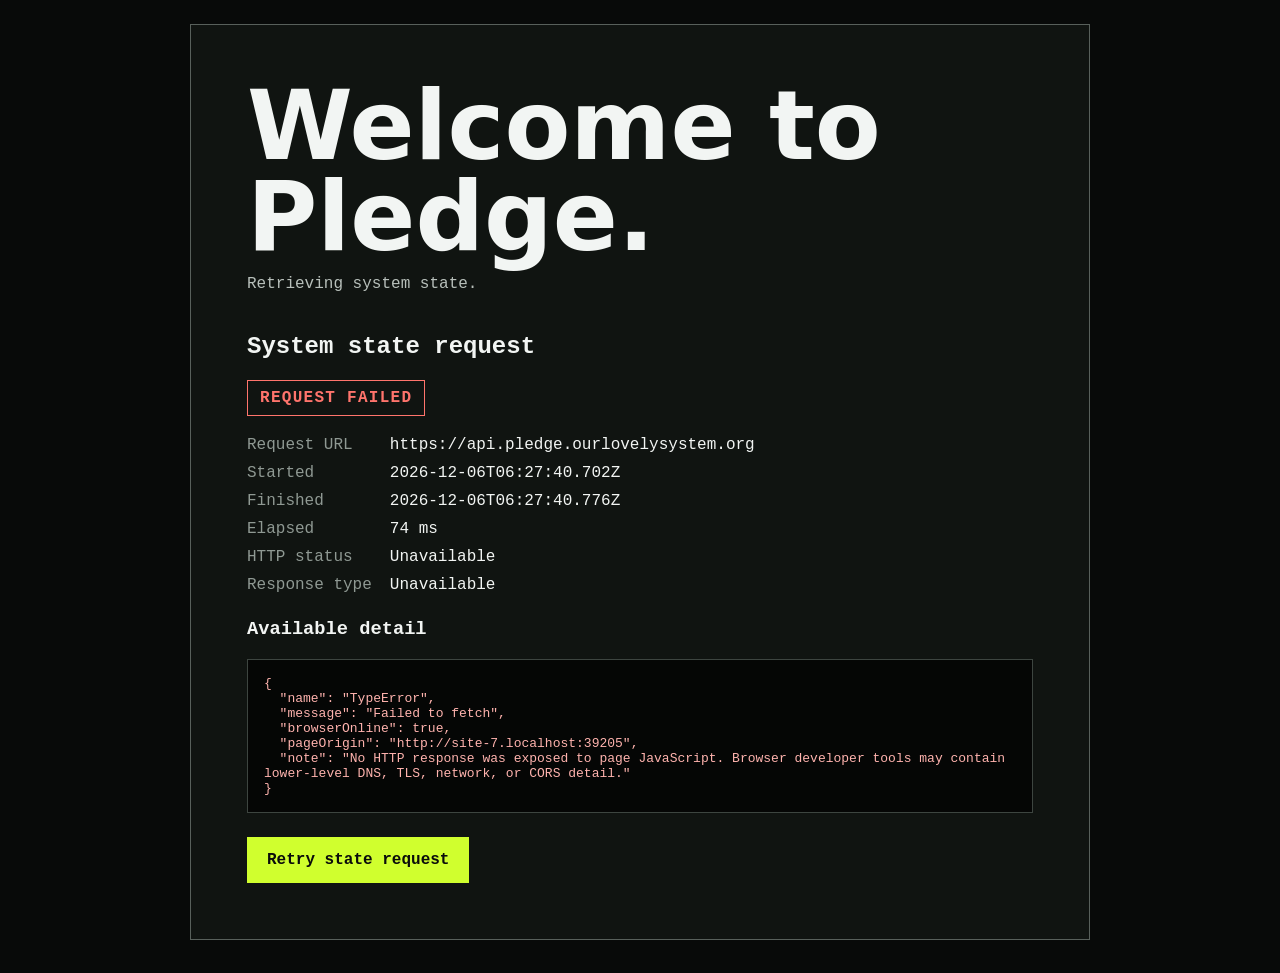
==== commit 291b8f31: "Replace blank ready state with Pledge challenge entry" ====
--- a/index.html
+++ b/index.html
@@ -76,7 +76,11 @@
     </section>
   </main>
   <main id="ready-page" class="ready-page" hidden>
-    <h1>Ready.</h1>
+    <section class="voiceless-panel">
+      <h1>Pledge has a voice.</h1>
+      <p>It has a question for you.</p>
+      <div class="voiceless-actions"><a class="choice choice-yes" href="./door.html">Step Up</a></div>
+    </section>
   </main>
   <script>
     const STATE_URL = "https://api.pledge.ourlovelysystem.org";
